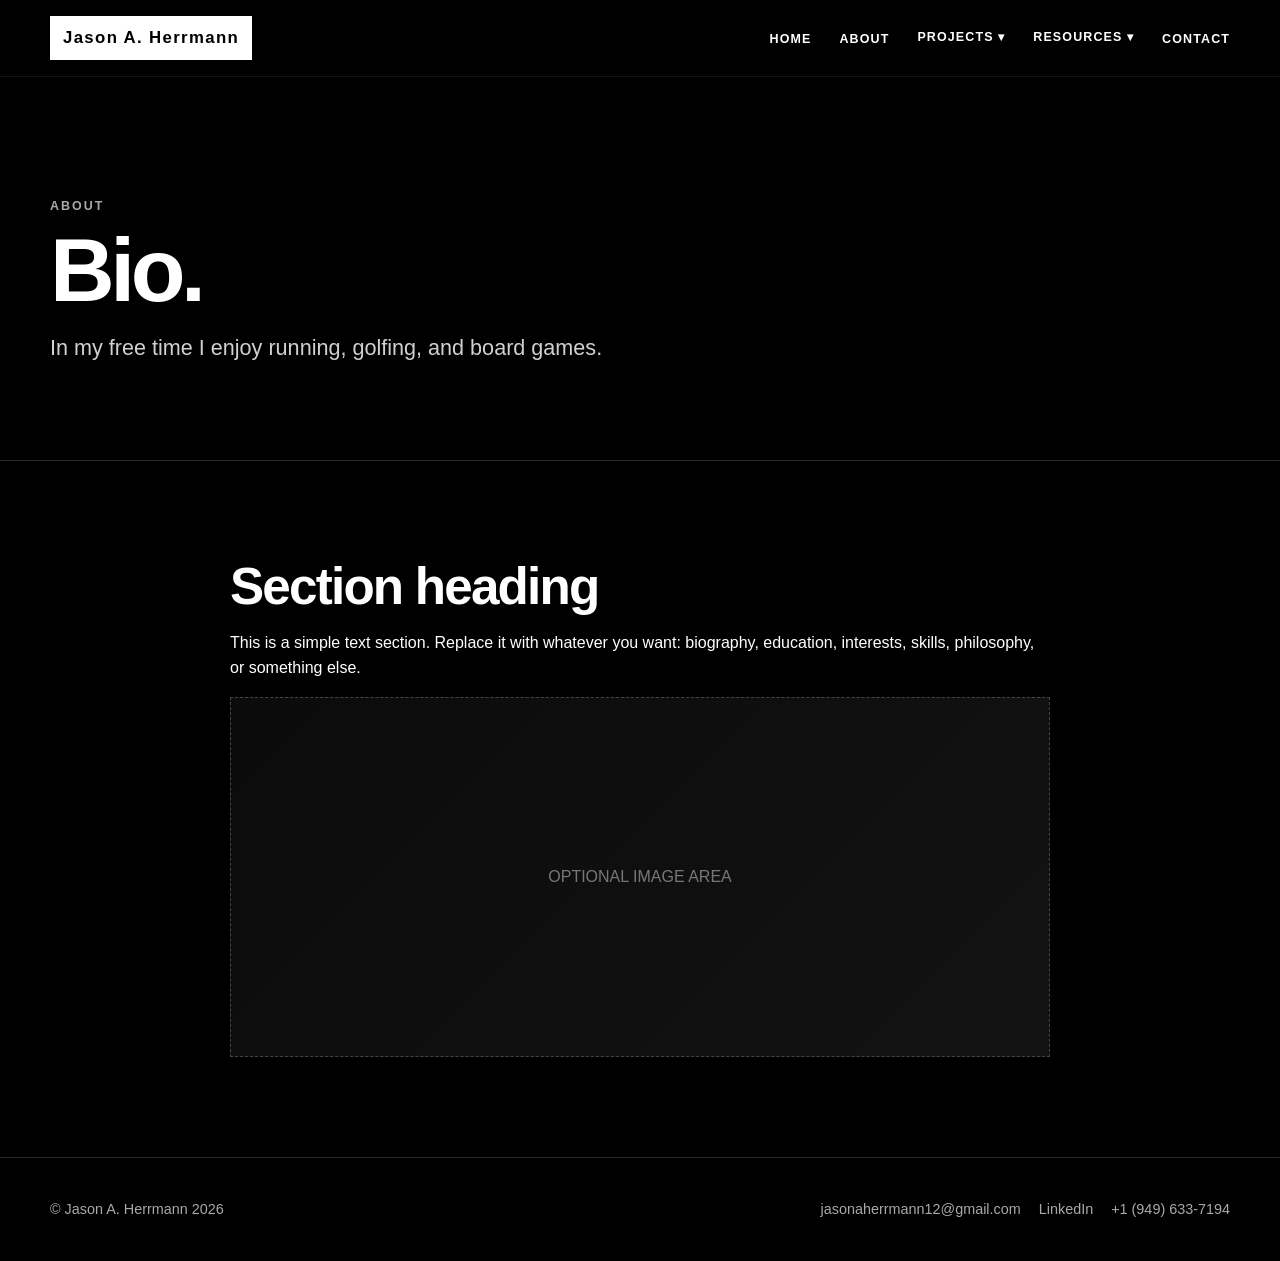
==== about.html @ 0384bff4 "More changes sep 6" ====
<!DOCTYPE html>
<html lang="en">
<head>
  <meta charset="UTF-8">
  <meta name="viewport" content="width=device-width, initial-scale=1.0">
  <meta name="description" content="Personal portfolio website template.">
  <title>About | Jason A. Herrmann</title>
  <link rel="stylesheet" href="assets/css/style.css">
</head>
<body>
<header class="site-header">
  <div class="container navbar">
    <a class="brand" href="index.html">Jason A. Herrmann</a>

    <button class="nav-toggle" aria-expanded="false" aria-label="Open navigation">
      MENU
    </button>

    <ul class="nav-links">
      <li><a href="index.html">Home</a></li>
      <li><a href="about.html">About</a></li>

      <li class="dropdown">
        <button class="dropdown-button" aria-expanded="false">Projects ▾</button>
        <ul class="dropdown-menu">
          <li><a href="page-one.html">My Senior Project</a></li>
          <li><a href="page-two.html">Noisemaker PCB</a></li>
          <li><a href="page-three.html">Coming Soon...</a></li>
        </ul>
      </li>

      <li class="dropdown">
        <button class="dropdown-button" aria-expanded="false">Resources ▾</button>
        <ul class="dropdown-menu">
          <li><a href="gallery.html">Gallery</a></li>
          <li><a href="downloads.html">Downloads</a></li>
        </ul>
      </li>

      <li><a href="contact.html">Contact</a></li>
    </ul>
  </div>
</header>

<main>
<section class="page-header">
  <div class="container">
    <p class="kicker">ABOUT</p>
    <h1>Bio.</h1>
    <p class="lead">In my free time I enjoy running, golfing, and board games.</p>
  </div>
</section>

<section class="section narrow">
  <div class="container">
    <h2>Section heading</h2>
    <p>
      This is a simple text section. Replace it with whatever you want:
      biography, education, interests, skills, philosophy, or something else.
    </p>

    <div class="media-placeholder">
      OPTIONAL IMAGE AREA
    </div>
  </div>
</section>
</main>

<footer class="site-footer">
  <div class="container footer-inner">
    <span>© Jason A. Herrmann 2026</span>
    <div class="footer-links">
      <a href="mailto:jasonaherrmann12@gmail.com">jasonaherrmann12@gmail.com</a>
      <a href="https://www.linkedin.com/in/jason-a-herrmann/">LinkedIn</a>
      <a> +1 (949) 633-7194 </a>
    </div>
  </div>
</footer>

<script src="assets/js/main.js"></script>
</body>
</html>
---- assets/css/style.css ----
:root {
  --bg: #000000;
  --panel: #0b0b0b;
  --text: #ffffff;
  --muted: #a8a8a8;
  --line: #2a2a2a;
  --max-width: 1180px;
  --nav-height: 76px;
}

* {
  box-sizing: border-box;
}

html {
  scroll-behavior: smooth;
}

body {
  margin: 0;
  background: var(--bg);
  color: var(--text);
  font-family: Arial, Helvetica, sans-serif;
  line-height: 1.6;
}

img {
  display: block;
  max-width: 100%;
}

a {
  color: inherit;
}

.container {
  width: min(calc(100% - 40px), var(--max-width));
  margin-inline: auto;
}

/* ---------- NAVIGATION ---------- */

.site-header {
  position: sticky;
  top: 0;
  z-index: 1000;
  border-bottom: 1px solid rgba(255,255,255,0.08);
  background: rgba(0,0,0,0.92);
  backdrop-filter: blur(12px);
}

.navbar {
  min-height: var(--nav-height);
  display: flex;
  align-items: center;
  justify-content: space-between;
  gap: 28px;
}

.brand {
  display: inline-block;

  color: black;
  background: white;

  text-decoration: none;

  font-size: 1.05rem;
  font-weight: 700;
  letter-spacing: 0.08em;

  padding: 8px 12px;

  border: 1px solid white;
}

.nav-toggle {
  display: none;
  border: 1px solid var(--line);
  background: transparent;
  color: white;
  padding: 9px 12px;
  cursor: pointer;
}

.nav-links {
  list-style: none;
  display: flex;
  align-items: center;
  gap: 28px;
  margin: 0;
  padding: 0;
}

.nav-links > li {
  position: relative;
}

.nav-links a,
.dropdown-button {
  text-decoration: none;
  color: var(--text);
  background: transparent;
  border: 0;
  padding: 8px 0;
  font: inherit;
  font-size: 0.78rem;
  font-weight: 700;
  letter-spacing: 0.09em;
  text-transform: uppercase;
  cursor: pointer;
}

.nav-links a:hover,
.nav-links a:focus-visible,
.dropdown-button:hover,
.dropdown-button:focus-visible {
  color: var(--muted);
}

.dropdown-menu {
  position: absolute;
  top: calc(100% + 10px);
  left: -18px;
  min-width: 190px;
  margin: 0;
  padding: 8px;
  list-style: none;
  border: 1px solid var(--line);
  background: #070707;
  opacity: 0;
  visibility: hidden;
  transform: translateY(-6px);
  transition: 0.18s ease;
}

.dropdown:hover .dropdown-menu,
.dropdown:focus-within .dropdown-menu,
.dropdown.open .dropdown-menu {
  opacity: 1;
  visibility: visible;
  transform: translateY(0);
}

.dropdown-menu a {
  display: block;
  padding: 10px 12px;
  white-space: nowrap;
}

.dropdown-menu a:hover {
  background: #111;
  color: white;
}

/* ---------- GENERIC PAGE ELEMENTS ---------- */

.hero {
  min-height: calc(100vh - var(--nav-height));
  display: grid;
  align-items: end;
  padding: 8vh 0 10vh;
}

.hero-grid {
  display: grid;
  grid-template-columns: 1.2fr 0.8fr;
  gap: 56px;
  align-items: end;
}

.kicker {
  margin: 0 0 12px;
  color: var(--muted);
  font-size: 0.78rem;
  font-weight: 700;
  letter-spacing: 0.16em;
  text-transform: uppercase;
}

h1,
h2,
h3,
p {
  margin-top: 0;
}

h1 {
  margin-bottom: 20px;
  font-size: clamp(3rem, 8vw, 7rem);
  line-height: 0.92;
  letter-spacing: -0.05em;
}

h2 {
  margin-bottom: 18px;
  font-size: clamp(2rem, 4vw, 4rem);
  line-height: 1;
  letter-spacing: -0.035em;
}

h3 {
  margin-bottom: 10px;
}

.lead {
  max-width: 700px;
  color: #d0d0d0;
  font-size: clamp(1.05rem, 1.8vw, 1.35rem);
}

.button-row {
  display: flex;
  flex-wrap: wrap;
  gap: 12px;
  margin-top: 30px;
}

.button {
  display: inline-block;
  min-width: 150px;
  padding: 13px 18px;
  border: 1px solid white;
  text-align: center;
  text-decoration: none;
  font-size: 0.75rem;
  font-weight: 700;
  letter-spacing: 0.1em;
  text-transform: uppercase;
  transition: 0.18s ease;
}

.button:hover {
  background: white;
  color: black;
}

.button.secondary {
  border-color: var(--line);
}

.section {
  padding: 100px 0;
  border-top: 1px solid var(--line);
}

.section.narrow .container {
  max-width: 820px;
}

.section-header {
  margin-bottom: 42px;
}

.grid {
  display: grid;
  grid-template-columns: repeat(3, 1fr);
  gap: 22px;
}

.card {
  padding: 24px;
  border: 1px solid var(--line);
  background: var(--panel);
}

.card p {
  color: var(--muted);
}

.card a {
  text-decoration: none;
}

.text-link {
  display: inline-block;
  margin-top: 12px;
  font-size: 0.78rem;
  font-weight: 700;
  letter-spacing: 0.08em;
  text-transform: uppercase;
  text-decoration: none;
}

.text-link:hover {
  text-decoration: underline;
}

/* ---------- IMAGE / MEDIA AREAS ---------- */

.media-frame {
  overflow: hidden;
  border: 1px solid var(--line);
  background: #090909;
}

.media-frame img {
  width: 100%;
  height: auto;
}

.media-placeholder {
  min-height: 360px;
  display: grid;
  place-items: center;
  padding: 30px;
  border: 1px dashed #444;
  background:
    linear-gradient(135deg, #0b0b0b 0%, #131313 100%);
  color: #777;
  text-align: center;
}

.media-placeholder.small {
  min-height: 220px;
}

.caption {
  margin-top: 10px;
  color: #777;
  font-size: 0.86rem;
}

/* ---------- DOWNLOADS ---------- */

.download-list {
  display: grid;
  gap: 14px;
}

.download-item {
  display: flex;
  align-items: center;
  justify-content: space-between;
  gap: 24px;
  padding: 18px 0;
  border-bottom: 1px solid var(--line);
}

.download-item p {
  margin: 0;
  color: var(--muted);
}

.download-item a {
  white-space: nowrap;
}

/* ---------- SIMPLE PAGE HEADER ---------- */

.page-header {
  padding: 120px 0 72px;
}

.page-header h1 {
  font-size: clamp(3rem, 7vw, 6rem);
}

/* ---------- FOOTER ---------- */

.site-footer {
  padding: 40px 0;
  border-top: 1px solid var(--line);
  color: var(--muted);
  font-size: 0.9rem;
}

.footer-inner {
  display: flex;
  justify-content: space-between;
  gap: 24px;
  flex-wrap: wrap;
}

.footer-links {
  display: flex;
  gap: 18px;
  flex-wrap: wrap;
}

.footer-links a {
  text-decoration: none;
}

/* ---------- MOBILE ---------- */

@media (max-width: 820px) {
  .nav-toggle {
    display: block;
  }

  .nav-links {
    position: absolute;
    top: var(--nav-height);
    left: 0;
    right: 0;
    display: none;
    flex-direction: column;
    align-items: stretch;
    gap: 0;
    padding: 12px 20px 20px;
    border-bottom: 1px solid var(--line);
    background: #050505;
  }

  .nav-links.active {
    display: flex;
  }

  .nav-links > li {
    border-bottom: 1px solid #181818;
  }

  .nav-links a,
  .dropdown-button {
    display: block;
    width: 100%;
    padding: 14px 0;
    text-align: left;
  }

  .dropdown-menu {
    position: static;
    display: none;
    min-width: 0;
    padding: 0 0 10px 14px;
    border: 0;
    background: transparent;
    opacity: 1;
    visibility: visible;
    transform: none;
  }

  .dropdown:hover .dropdown-menu,
  .dropdown:focus-within .dropdown-menu {
    display: none;
  }

  .dropdown.open .dropdown-menu {
    display: block;
  }

  .hero-grid,
  .grid {
    grid-template-columns: 1fr;
  }

  .hero {
    min-height: auto;
    padding: 90px 0;
  }

  .section {
    padding: 72px 0;
  }

  .download-item {
    align-items: flex-start;
    flex-direction: column;
  }
}
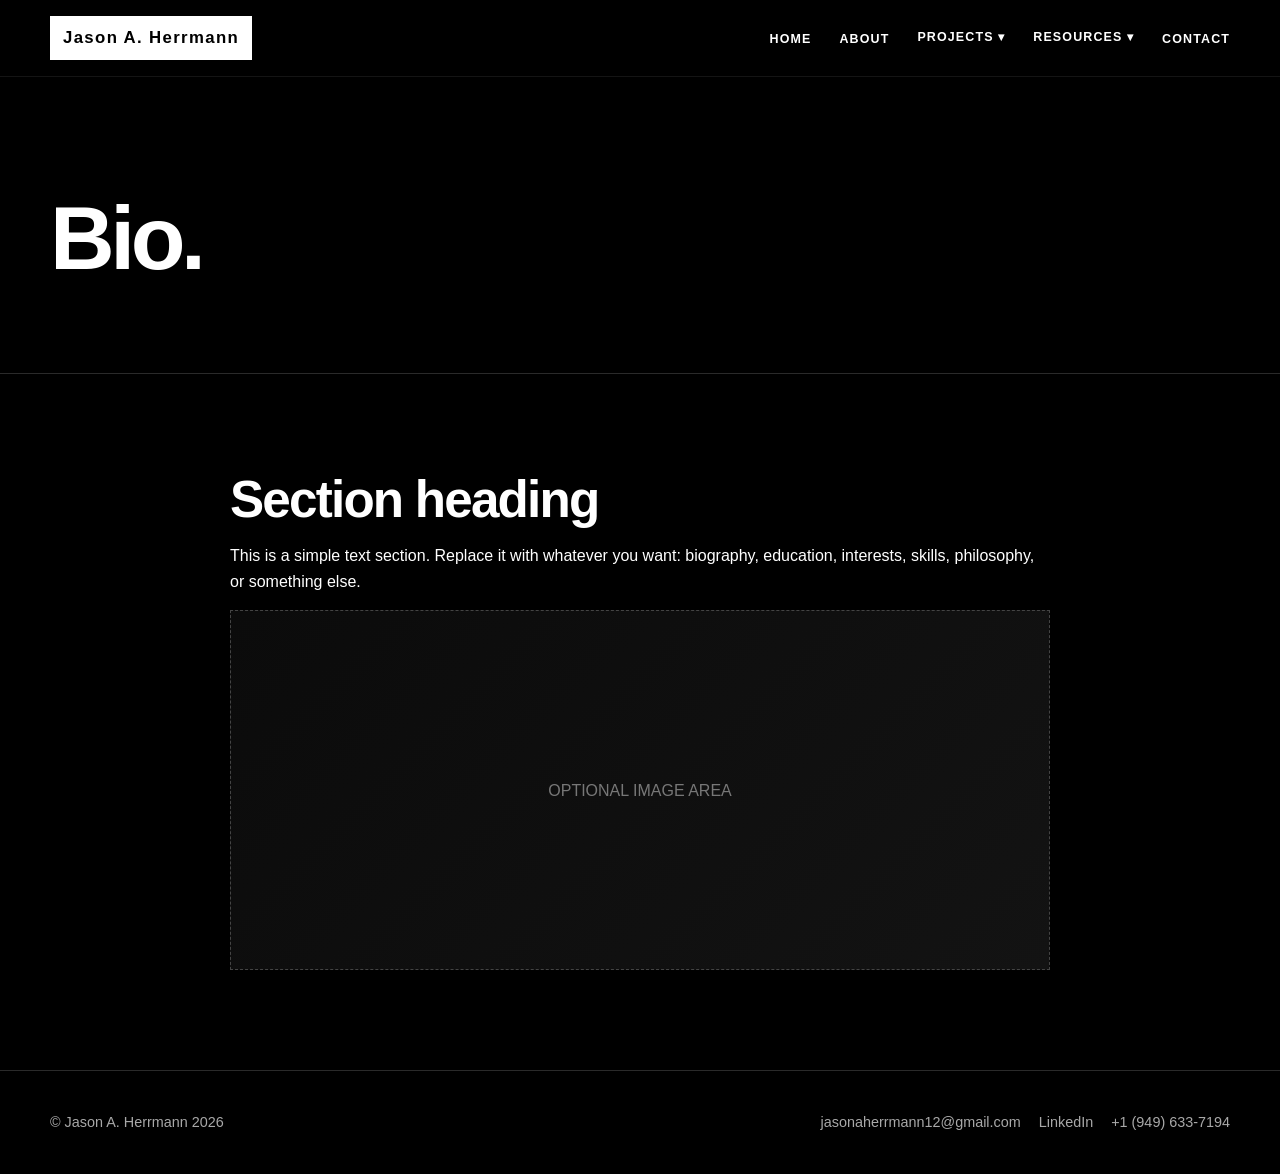
==== commit 50332f0f: "More changes sept 2026 2" ====
--- a/about.html
+++ b/about.html
@@ -45,9 +45,8 @@
 <main>
 <section class="page-header">
   <div class="container">
-    <p class="kicker">ABOUT</p>
     <h1>Bio.</h1>
-    <p class="lead">In my free time I enjoy running, golfing, and board games.</p>
+    <p class="lead"></p>
   </div>
 </section>
 
--- a/assets/css/style.css
+++ b/assets/css/style.css
@@ -458,4 +458,56 @@
     align-items: flex-start;
     flex-direction: column;
   }
+}
+
+.download-with-preview {
+  display: grid;
+  grid-template-columns: 220px 1fr;
+  gap: 32px;
+  align-items: center;
+
+  padding: 32px 0;
+}
+
+.download-preview {
+  overflow: hidden;
+
+  border: 1px solid var(--line);
+
+  background: #0a0a0a;
+}
+
+.download-preview img {
+  display: block;
+
+  width: 100%;
+  height: auto;
+}
+
+.headshot-preview img {
+  aspect-ratio: 1 / 1;
+  object-fit: cover;
+}
+
+.download-info {
+  display: flex;
+  flex-direction: column;
+  align-items: flex-start;
+}
+
+.download-info p {
+  margin-bottom: 20px;
+  color: var(--muted);
+}
+
+@media (max-width: 700px) {
+
+  .download-with-preview {
+    grid-template-columns: 1fr;
+  }
+
+  .download-preview {
+    max-width: 320px;
+  }
+
 }
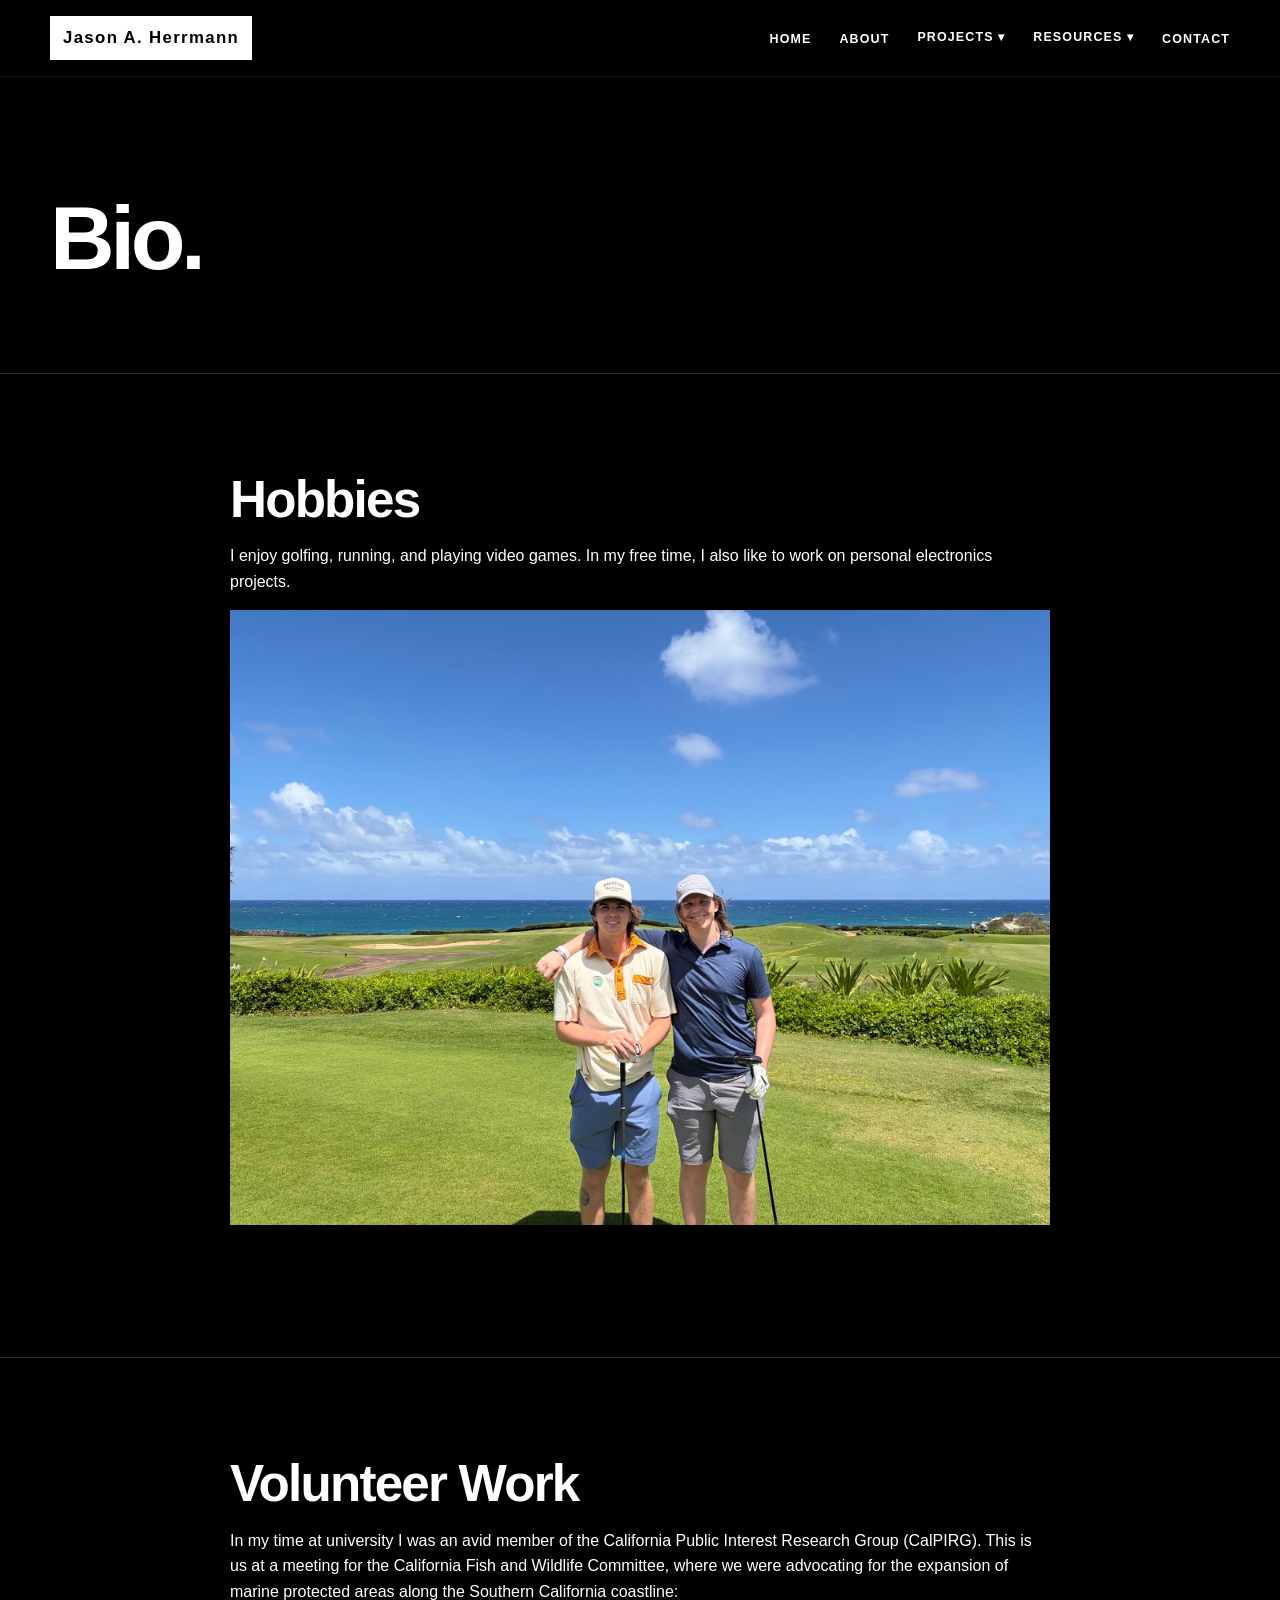
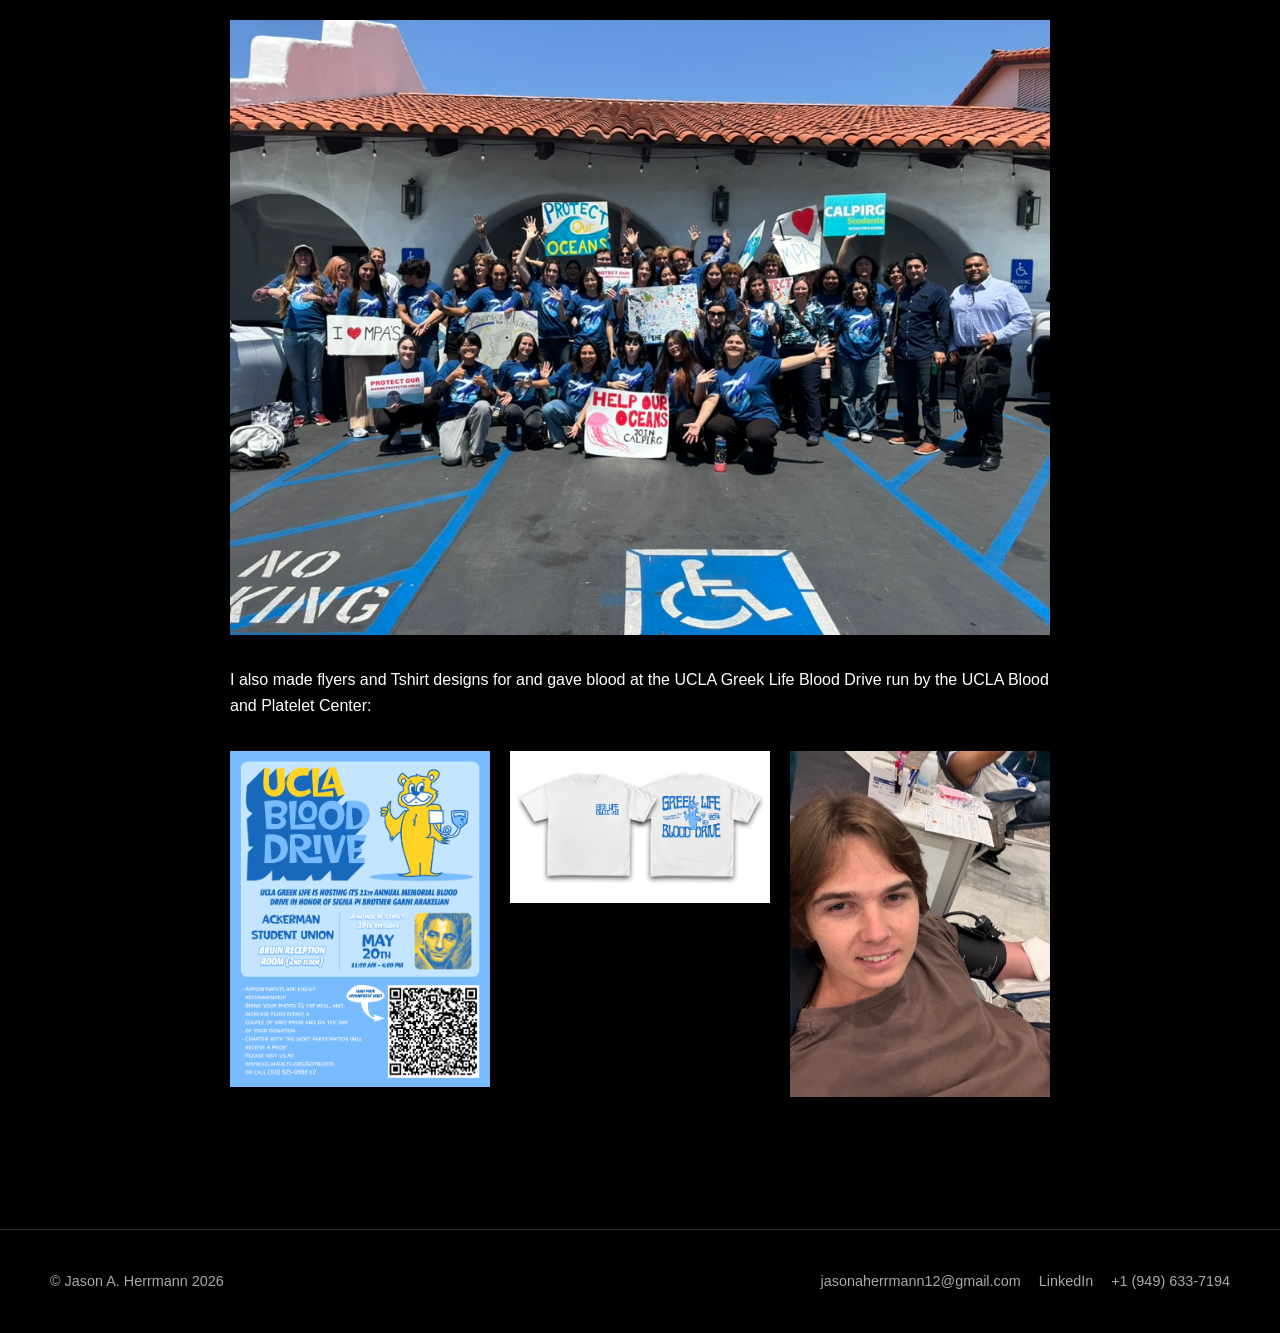
==== commit ec360bef: "Bio Changes" ====
--- a/about.html
+++ b/about.html
@@ -52,15 +52,49 @@
 
 <section class="section narrow">
   <div class="container">
-    <h2>Section heading</h2>
+    <h2>Hobbies</h2>
     <p>
-      This is a simple text section. Replace it with whatever you want:
-      biography, education, interests, skills, philosophy, or something else.
+      I enjoy golfing, running, and playing video games. In my free time, I also like to work on personal electronics projects.
     </p>
 
-    <div class="media-placeholder">
-      OPTIONAL IMAGE AREA
+
+      <img src="assets/images/2EDFD85B-F561-4D32-BCDA-564D6F99ACD9_1_105_c.jpeg" alt="Me and my brother Trent in Hawaii">
+
+  </div>
+</section>
+</main>
+
+<section class="section narrow">
+  <div class="container">
+    <h2>Volunteer Work</h2>
+    <p>
+      In my time at university I was an avid member of the California Public Interest Research Group (CalPIRG). 
+      This is us at a meeting for the California Fish and Wildlife Committee, where we were advocating for the expansion of marine protected areas along the Southern California coastline:
+    </p>
+
+    <img src="assets/images/DCB1811D-4AA2-430B-A064-78D9CB89F414_1_105_c.jpeg" alt="CalPIRG">
+
+    <p>
+      I also made flyers and Tshirt designs for and gave blood at the UCLA Greek Life Blood Drive run by the UCLA Blood and Platelet Center:
+    </p>
+
+    <div class="image-grid three">
+
+      <div class="image-grid-item">
+        <img src="assets/images/blooddriveflyerealfinal.png" alt="GLBD Flyer">
+      </div>
+
+      <div class="image-grid-item">
+        <img src="assets/images/GLBDSHIRTWINNER.jpg" alt="Description">
+      </div>
+
+      <div class="image-grid-item">
+        <img src="assets/images/604127F8-E9F1-4974-9B8A-3BD536B4B2F2_1_105_c.jpeg" alt="Me giving blood">
+      </div>
+
     </div>
+
+
   </div>
 </section>
 </main>
--- a/assets/css/style.css
+++ b/assets/css/style.css
@@ -248,6 +248,13 @@
   max-width: 820px;
 }
 
+.section.narrow img {
+  display: block;
+  max-width: 100%;
+  height: auto;
+  margin: 16px 0 32px;
+}
+
 .section-header {
   margin-bottom: 42px;
 }
@@ -320,6 +327,30 @@
   color: #777;
   font-size: 0.86rem;
 }
+
+.image-grid {
+  display: grid;
+  grid-template-columns: repeat(2, 1fr);
+  gap: 20px;
+
+  margin: 0px 0;
+}
+
+.image-grid-item {
+  overflow: hidden;
+}
+
+.image-grid-item img {
+  display: block;
+  width: 100%;
+  height: 350px;
+
+  object-fit: cover;
+}
+.image-grid.three {
+  grid-template-columns: repeat(3, 1fr);
+}
+
 
 /* ---------- DOWNLOADS ---------- */
 
@@ -472,8 +503,6 @@
 .download-preview {
   overflow: hidden;
 
-  border: 1px solid var(--line);
-
   background: #0a0a0a;
 }
 
@@ -510,4 +539,21 @@
     max-width: 320px;
   }
 
+}
+
+.centered-container {
+  width: min(calc(100% - 40px), 900px);
+  margin: 0 auto;
+
+  text-align: center;
+}
+
+.centered-container p {
+  max-width: 700px;
+  margin-left: auto;
+  margin-right: auto;
+}
+
+.centered-buttons {
+  justify-content: center;
 }
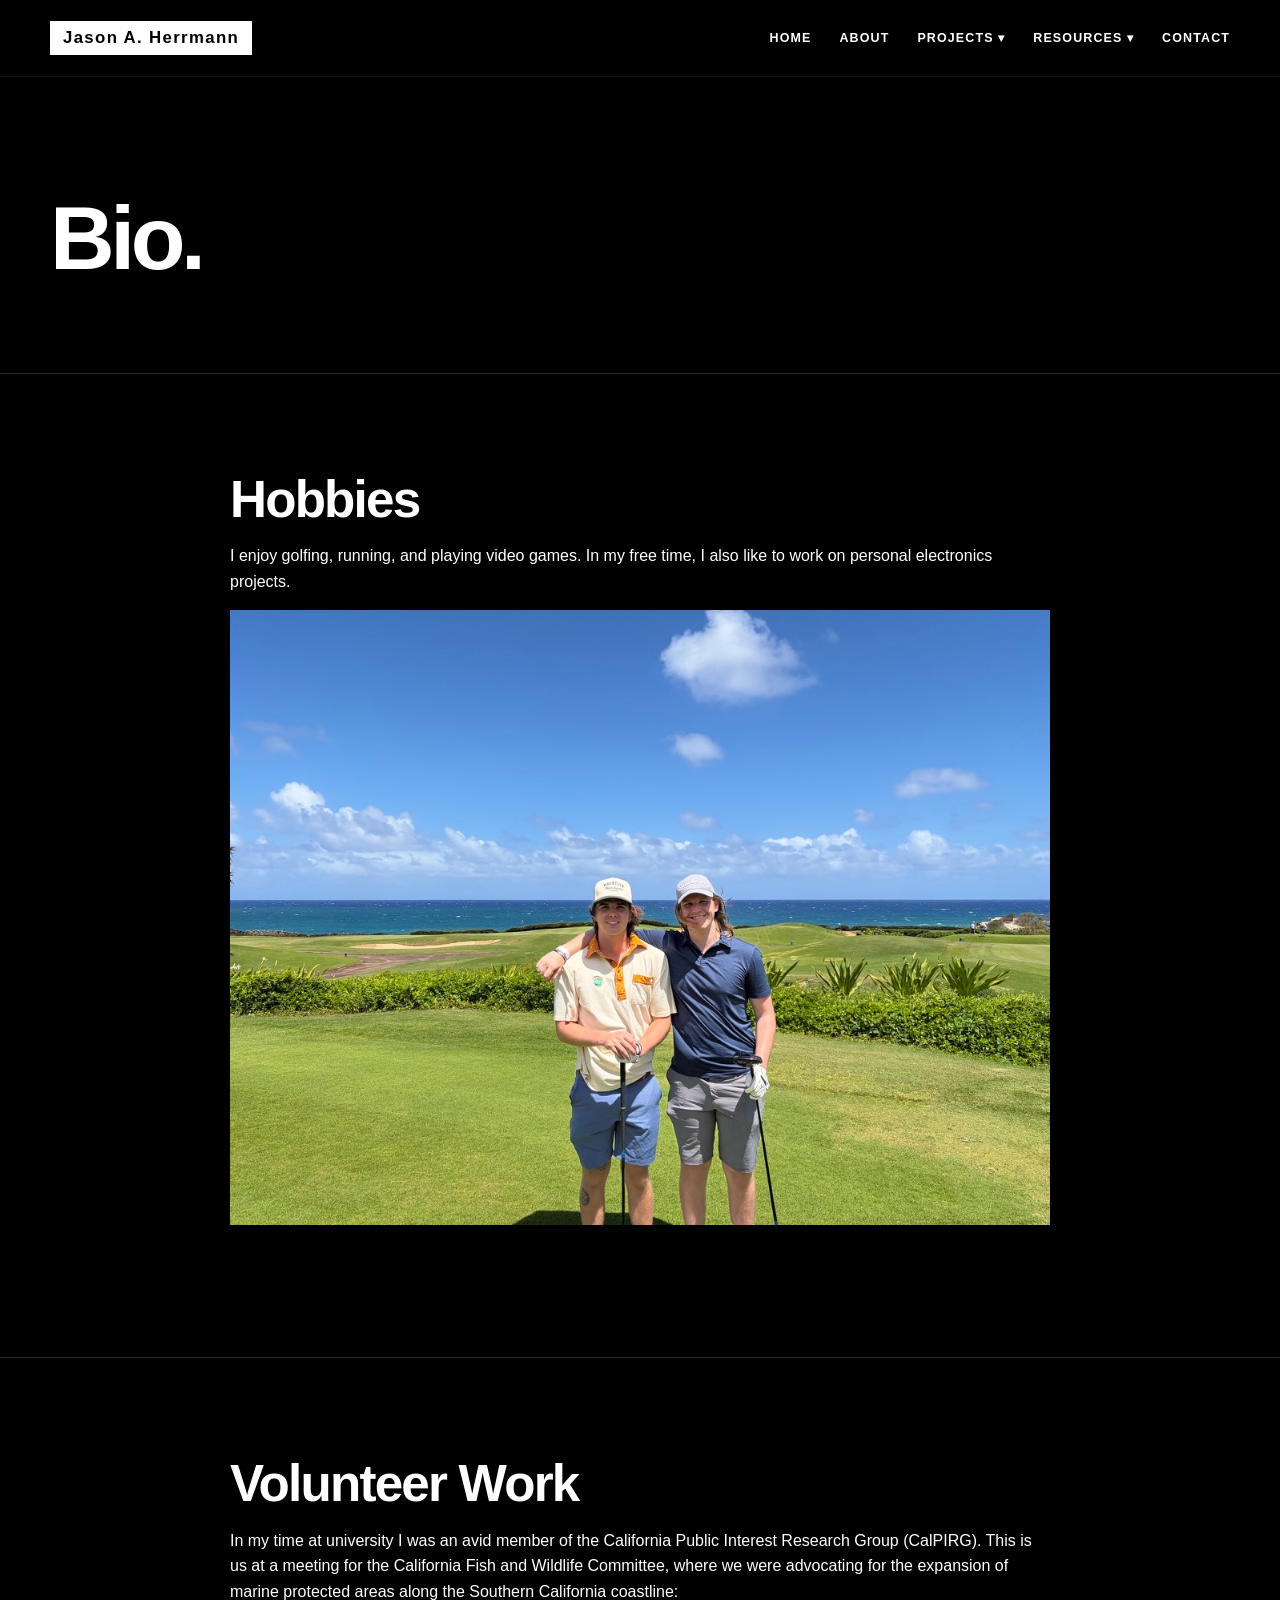
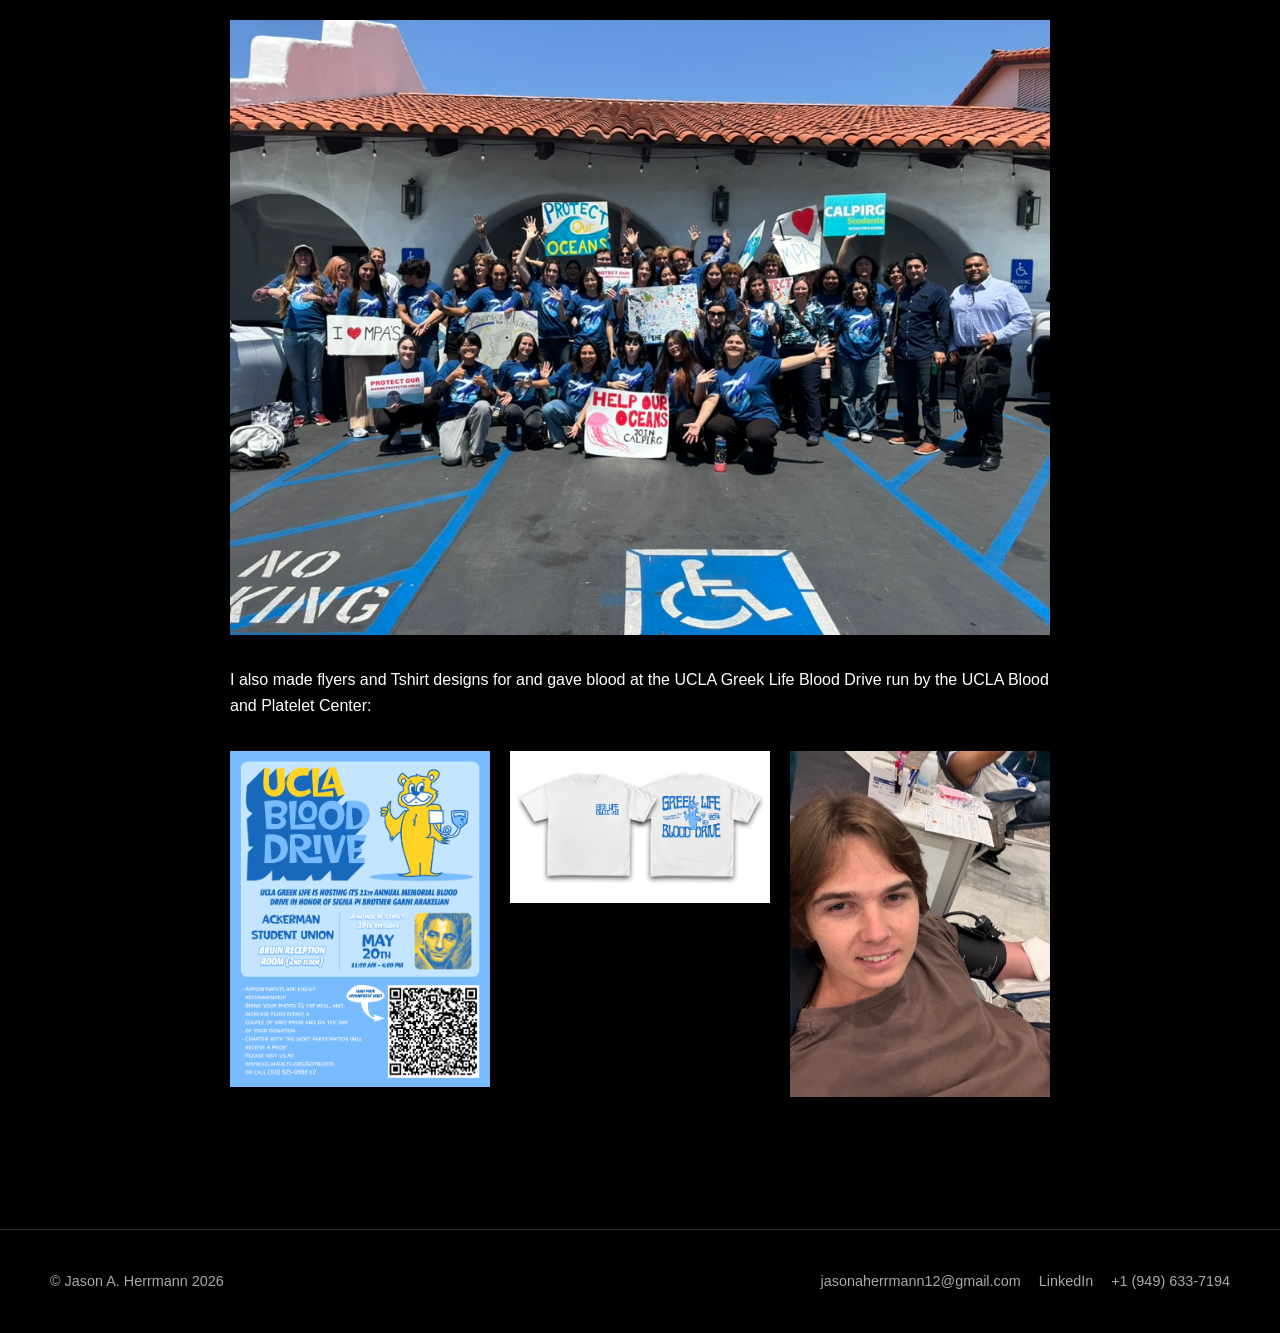
==== commit a2184609: "Senior proj page" ====
--- a/about.html
+++ b/about.html
@@ -3,7 +3,7 @@
 <head>
   <meta charset="UTF-8">
   <meta name="viewport" content="width=device-width, initial-scale=1.0">
-  <meta name="description" content="Personal portfolio website template.">
+  <meta name="description" content="Personal portfolio website about page">
   <title>About | Jason A. Herrmann</title>
   <link rel="stylesheet" href="assets/css/style.css">
 </head>
--- a/assets/css/style.css
+++ b/assets/css/style.css
@@ -44,6 +44,7 @@
   position: sticky;
   top: 0;
   z-index: 1000;
+
   border-bottom: 1px solid rgba(255,255,255,0.08);
   background: rgba(0,0,0,0.92);
   backdrop-filter: blur(12px);
@@ -51,14 +52,17 @@
 
 .navbar {
   min-height: var(--nav-height);
+
   display: flex;
   align-items: center;
   justify-content: space-between;
+
   gap: 28px;
 }
 
 .brand {
-  display: inline-block;
+  display: inline-flex;
+  align-items: center;
 
   color: black;
   background: white;
@@ -72,65 +76,101 @@
   padding: 8px 12px;
 
   border: 1px solid white;
+
+  line-height: 1;
 }
 
 .nav-toggle {
   display: none;
+
   border: 1px solid var(--line);
   background: transparent;
   color: white;
+
   padding: 9px 12px;
+
   cursor: pointer;
 }
 
 .nav-links {
   list-style: none;
+
   display: flex;
   align-items: center;
+
   gap: 28px;
+
   margin: 0;
   padding: 0;
 }
 
 .nav-links > li {
   position: relative;
-}
-
-.nav-links a,
+
+  display: flex;
+  align-items: center;
+}
+
+/* Normal links AND dropdown buttons now share
+   exactly the same sizing/alignment */
+.nav-links > li > a,
 .dropdown-button {
+  display: flex;
+  align-items: center;
+  justify-content: center;
+
+  height: 40px;
+  padding: 0;
+
   text-decoration: none;
   color: var(--text);
+
   background: transparent;
   border: 0;
-  padding: 8px 0;
-  font: inherit;
+
+  font-family: inherit;
   font-size: 0.78rem;
   font-weight: 700;
   letter-spacing: 0.09em;
+
+  line-height: 1;
+
   text-transform: uppercase;
+
   cursor: pointer;
 }
 
-.nav-links a:hover,
-.nav-links a:focus-visible,
+.nav-links > li > a:hover,
+.nav-links > li > a:focus-visible,
 .dropdown-button:hover,
 .dropdown-button:focus-visible {
   color: var(--muted);
 }
 
+
+/* ---------- DROPDOWN ---------- */
+
 .dropdown-menu {
   position: absolute;
+
   top: calc(100% + 10px);
   left: -18px;
+
   min-width: 190px;
+
   margin: 0;
   padding: 8px;
+
   list-style: none;
+
   border: 1px solid var(--line);
   background: #070707;
+
   opacity: 0;
   visibility: hidden;
+
   transform: translateY(-6px);
+
   transition: 0.18s ease;
 }
 
@@ -139,13 +179,32 @@
 .dropdown.open .dropdown-menu {
   opacity: 1;
   visibility: visible;
+
   transform: translateY(0);
+}
+
+.dropdown-menu li {
+  display: block;
 }
 
 .dropdown-menu a {
   display: block;
+
+  height: auto;
+
   padding: 10px 12px;
+
   white-space: nowrap;
+
+  text-decoration: none;
+
+  color: var(--text);
+
+  font-size: 0.78rem;
+  font-weight: 700;
+  letter-spacing: 0.09em;
+
+  line-height: 1.4;
 }
 
 .dropdown-menu a:hover {
@@ -416,21 +475,29 @@
 /* ---------- MOBILE ---------- */
 
 @media (max-width: 820px) {
+
   .nav-toggle {
     display: block;
   }
 
   .nav-links {
     position: absolute;
+
     top: var(--nav-height);
     left: 0;
     right: 0;
+
     display: none;
+
     flex-direction: column;
     align-items: stretch;
+
     gap: 0;
+
     padding: 12px 20px 20px;
+
     border-bottom: 1px solid var(--line);
+
     background: #050505;
   }
 
@@ -439,26 +506,42 @@
   }
 
   .nav-links > li {
+    display: flex;
+    flex-direction: column;
+    align-items: stretch;
+
     border-bottom: 1px solid #181818;
   }
 
-  .nav-links a,
+  .nav-links > li > a,
   .dropdown-button {
-    display: block;
     width: 100%;
-    padding: 14px 0;
+    height: 44px;
+
+    justify-content: flex-start;
+
+    padding: 0;
+
     text-align: left;
   }
 
   .dropdown-menu {
     position: static;
+
     display: none;
+
+    width: 100%;
     min-width: 0;
+
     padding: 0 0 10px 14px;
+
     border: 0;
+
     background: transparent;
+
     opacity: 1;
     visibility: visible;
+
     transform: none;
   }
 
@@ -470,75 +553,6 @@
   .dropdown.open .dropdown-menu {
     display: block;
   }
-
-  .hero-grid,
-  .grid {
-    grid-template-columns: 1fr;
-  }
-
-  .hero {
-    min-height: auto;
-    padding: 90px 0;
-  }
-
-  .section {
-    padding: 72px 0;
-  }
-
-  .download-item {
-    align-items: flex-start;
-    flex-direction: column;
-  }
-}
-
-.download-with-preview {
-  display: grid;
-  grid-template-columns: 220px 1fr;
-  gap: 32px;
-  align-items: center;
-
-  padding: 32px 0;
-}
-
-.download-preview {
-  overflow: hidden;
-
-  background: #0a0a0a;
-}
-
-.download-preview img {
-  display: block;
-
-  width: 100%;
-  height: auto;
-}
-
-.headshot-preview img {
-  aspect-ratio: 1 / 1;
-  object-fit: cover;
-}
-
-.download-info {
-  display: flex;
-  flex-direction: column;
-  align-items: flex-start;
-}
-
-.download-info p {
-  margin-bottom: 20px;
-  color: var(--muted);
-}
-
-@media (max-width: 700px) {
-
-  .download-with-preview {
-    grid-template-columns: 1fr;
-  }
-
-  .download-preview {
-    max-width: 320px;
-  }
-
 }
 
 .centered-container {
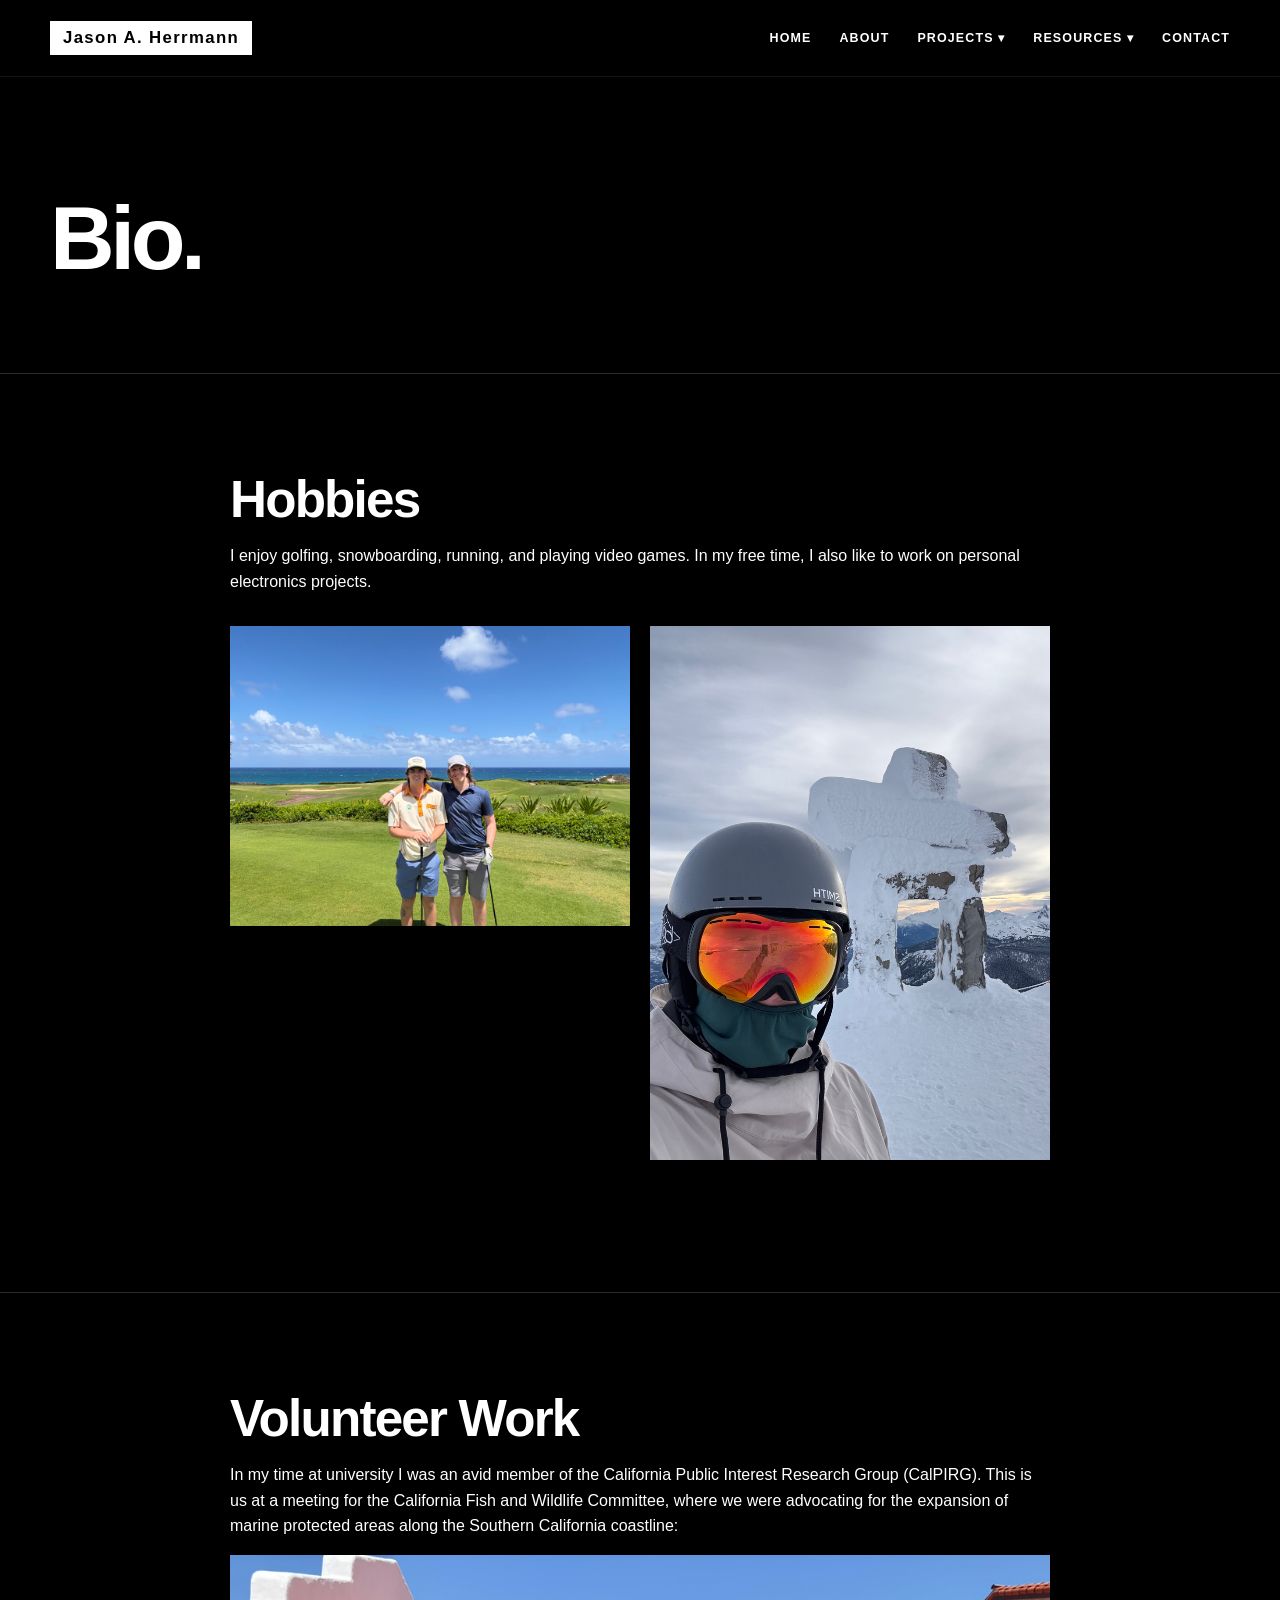
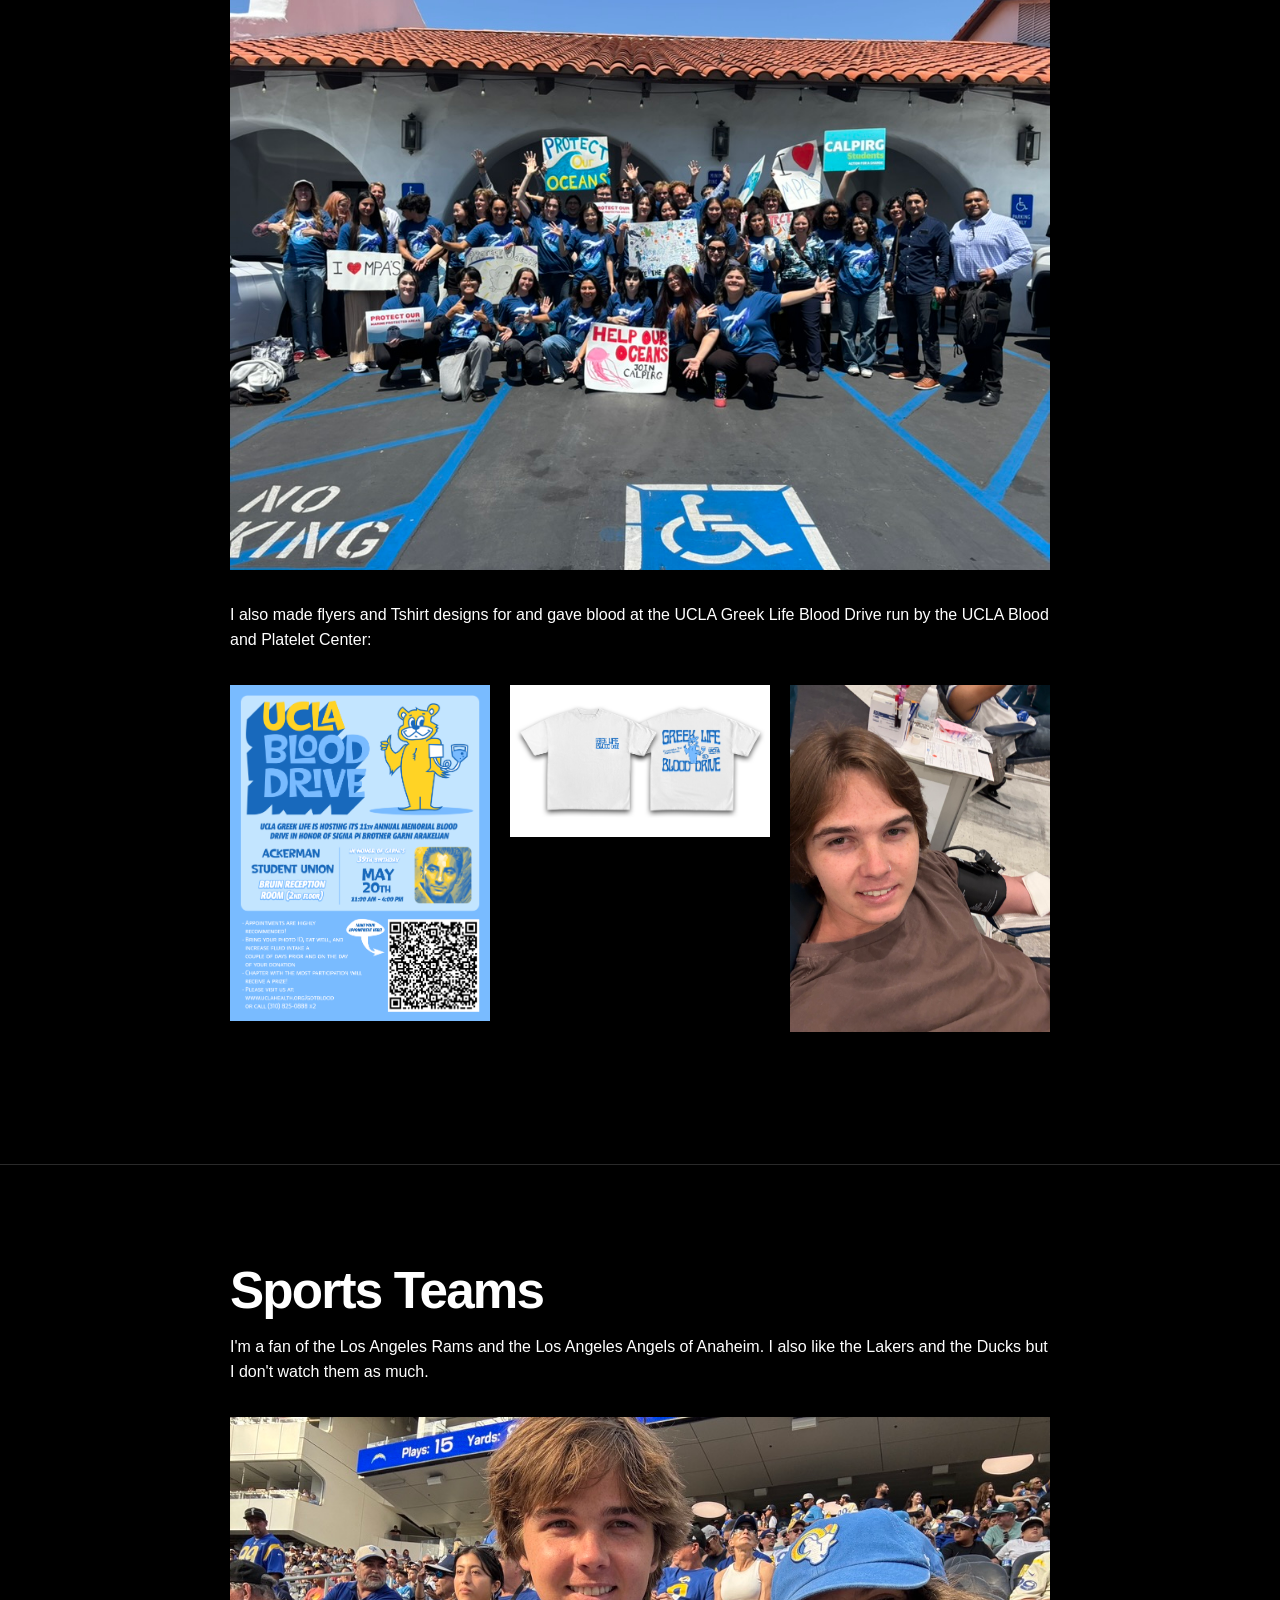
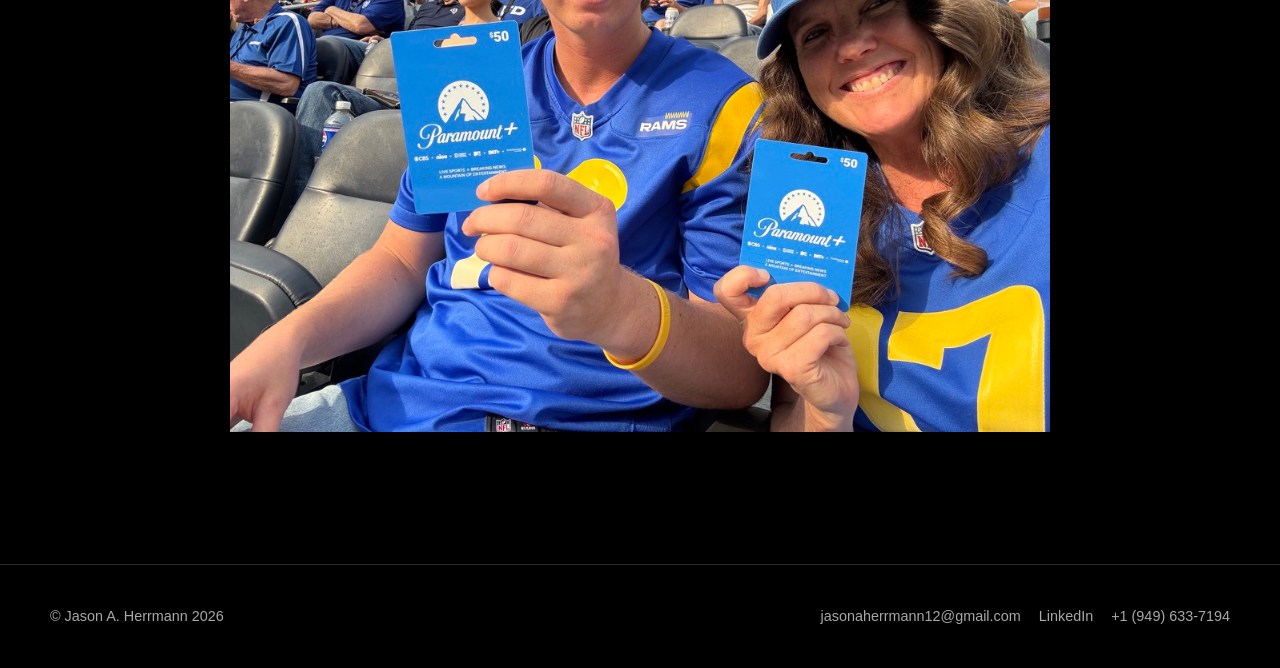
==== commit ffffe9f2: "About changes" ====
--- a/about.html
+++ b/about.html
@@ -54,12 +54,21 @@
   <div class="container">
     <h2>Hobbies</h2>
     <p>
-      I enjoy golfing, running, and playing video games. In my free time, I also like to work on personal electronics projects.
+      I enjoy golfing, snowboarding, running, and playing video games. In my free time, I also like to work on personal electronics projects.
     </p>
 
 
-      <img src="assets/images/2EDFD85B-F561-4D32-BCDA-564D6F99ACD9_1_105_c.jpeg" alt="Me and my brother Trent in Hawaii">
+    <div class="image-grid">
 
+      <div class="image-grid-item">
+        <img src="assets/images/2EDFD85B-F561-4D32-BCDA-564D6F99ACD9_1_105_c.jpeg" alt="GLBD Flyer">
+      </div>
+
+      <div class="image-grid-item">
+        <img src="assets/images/7010D9CD-EB08-46C2-A927-7DC65FD86001_1_105_c.jpeg" alt="Description">
+      </div>
+
+    </div>
   </div>
 </section>
 </main>
@@ -99,6 +108,24 @@
 </section>
 </main>
 
+<section class="section narrow">
+  <div class="container">
+    <h2>Sports Teams</h2>
+
+    <p>
+      I'm a fan of the Los Angeles Rams and the Los Angeles Angels of Anaheim. I also like the Lakers and the Ducks but I don't watch them as much.
+    </p>
+
+
+      <div class="image-grid-item">
+        <img src="assets/images/69D9D34E-7C6F-4BE0-B83B-721D6B4B33D5_1_105_c.jpeg" alt="GLBD Flyer">
+      </div>
+
+
+</div>
+</section>
+</main>
+
 <footer class="site-footer">
   <div class="container footer-inner">
     <span>© Jason A. Herrmann 2026</span>
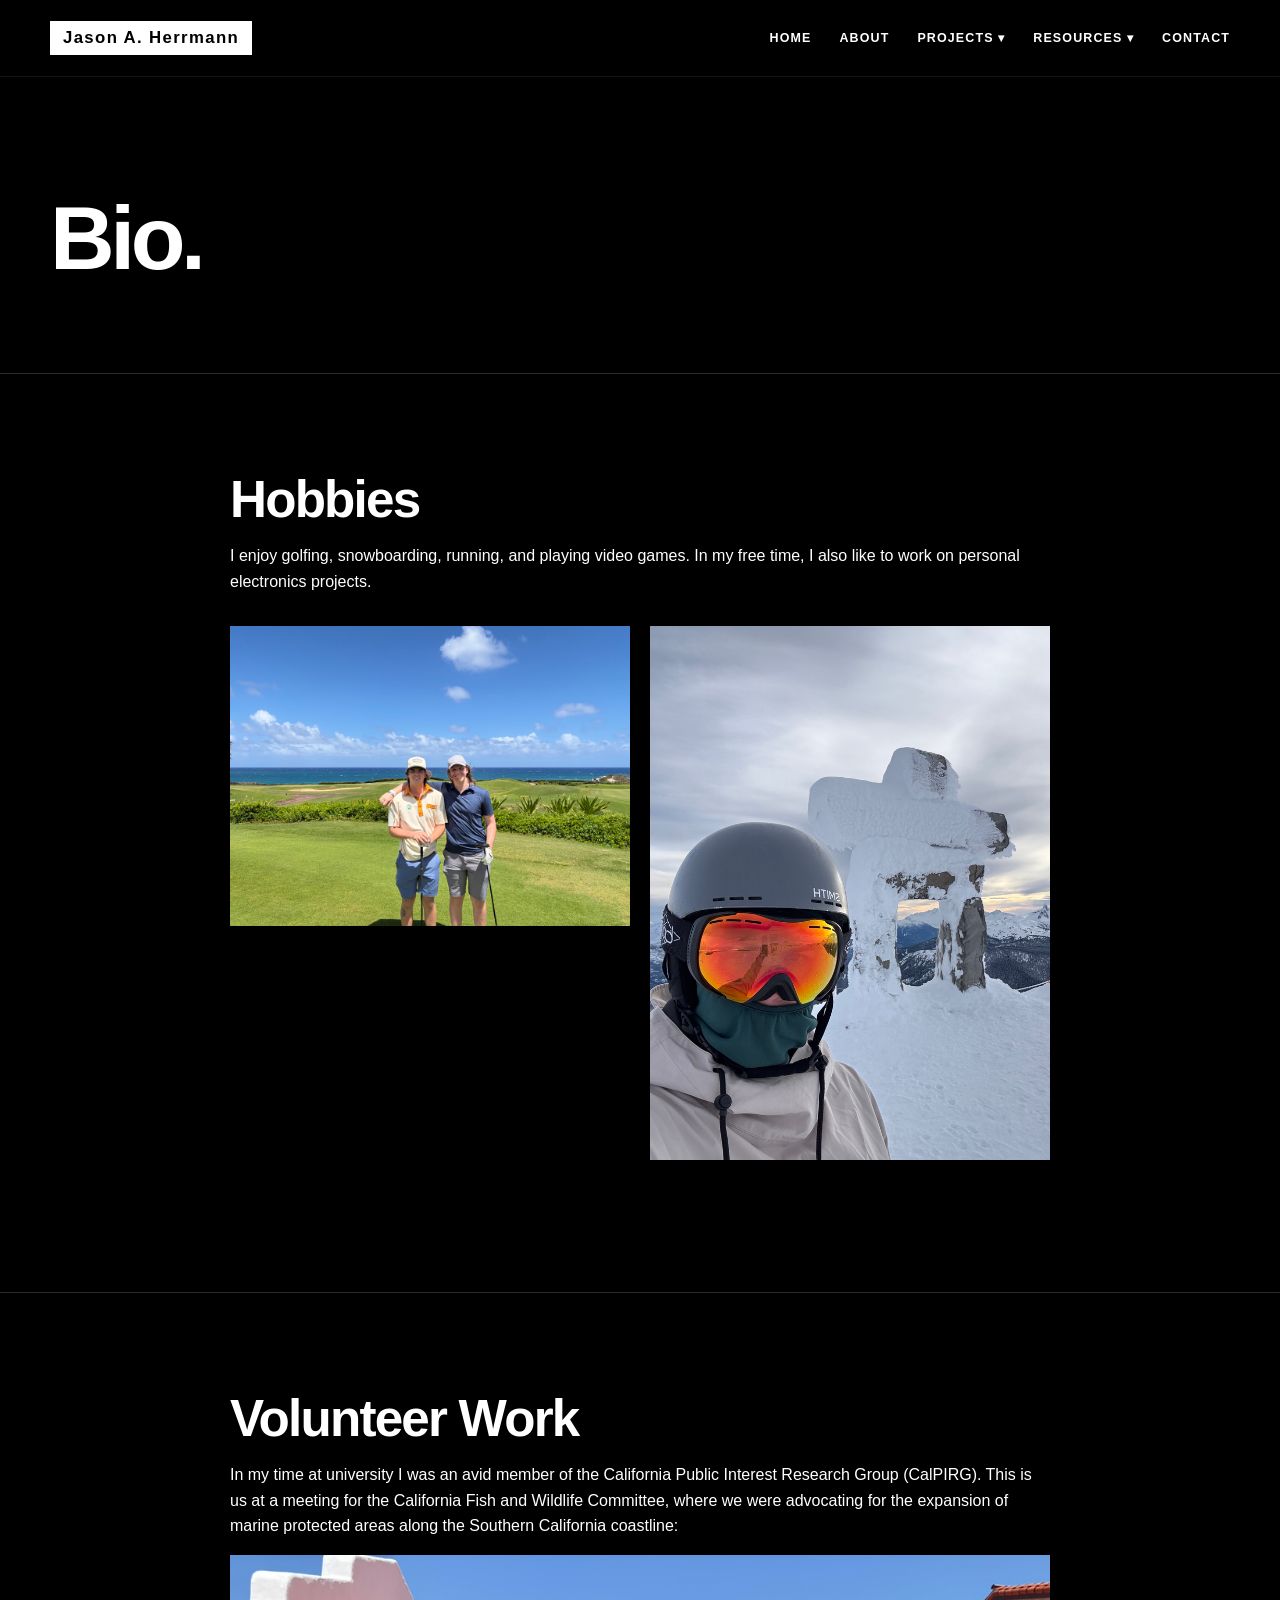
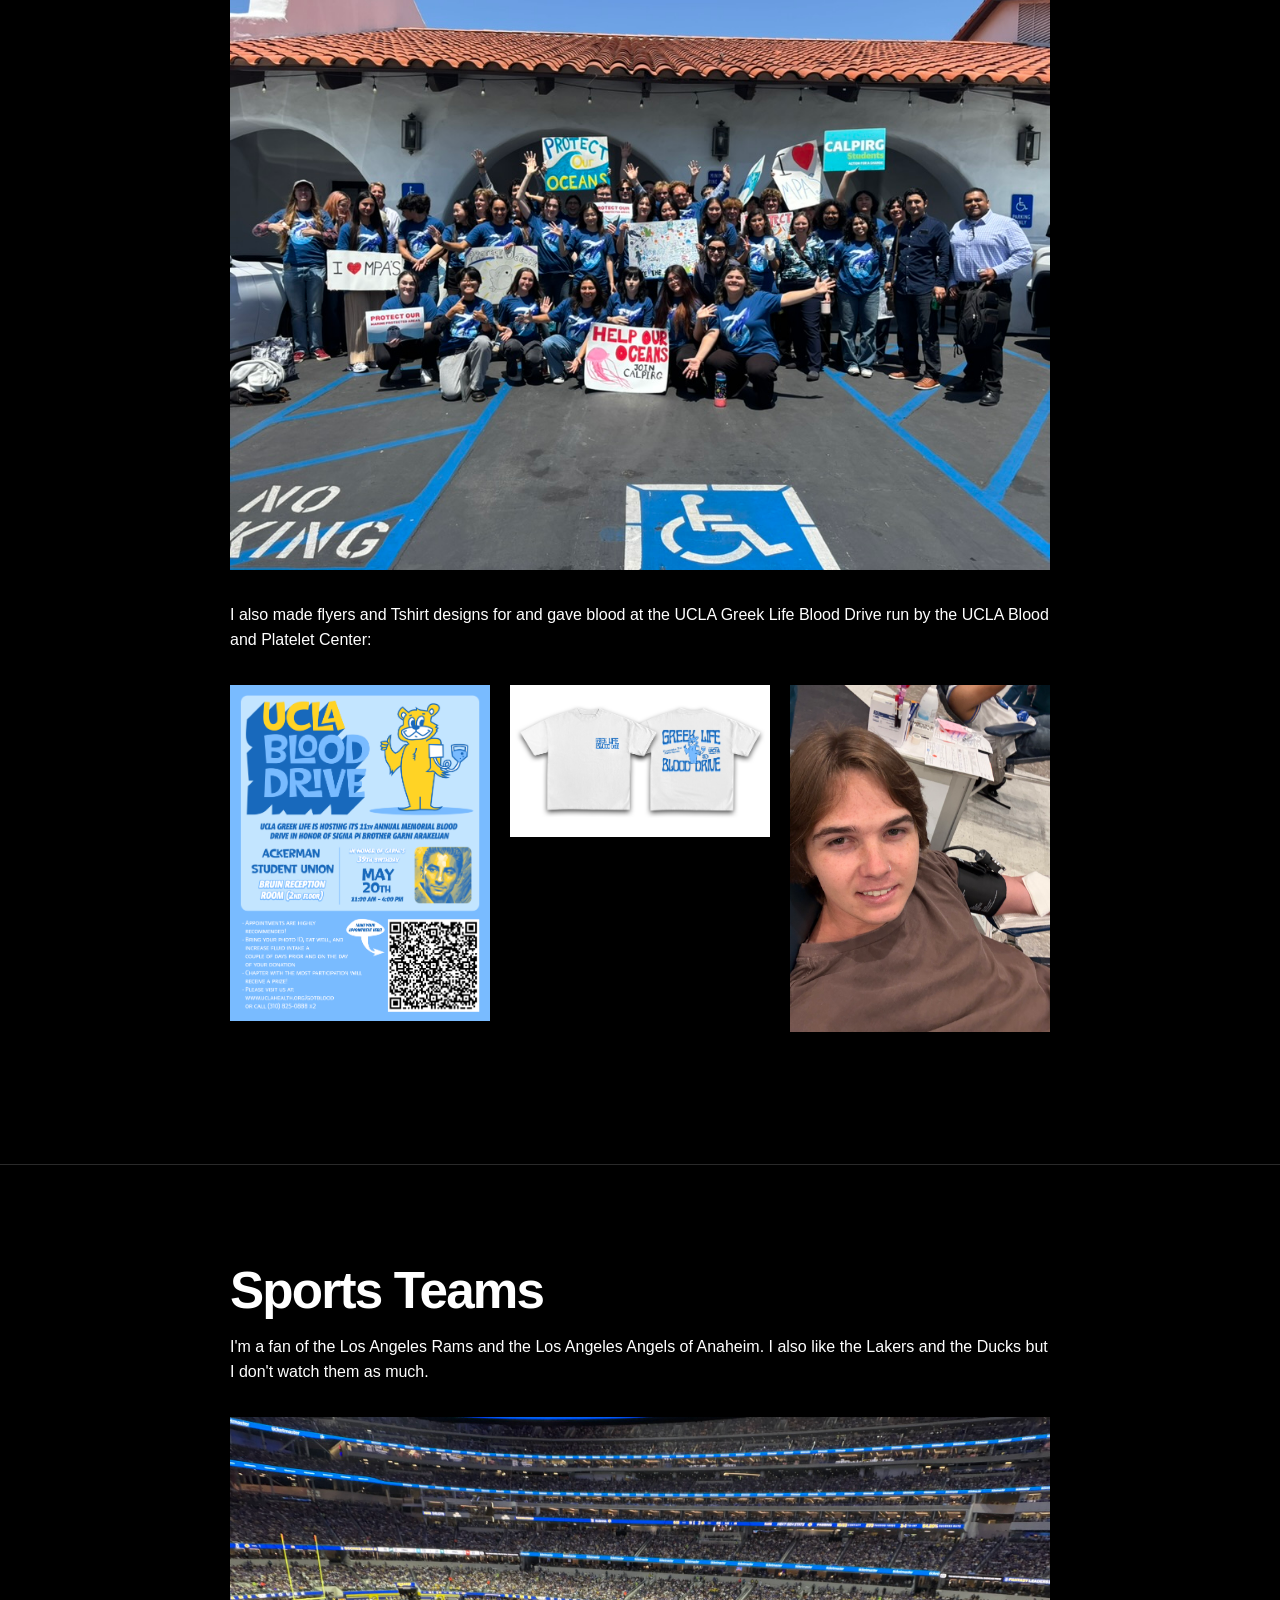
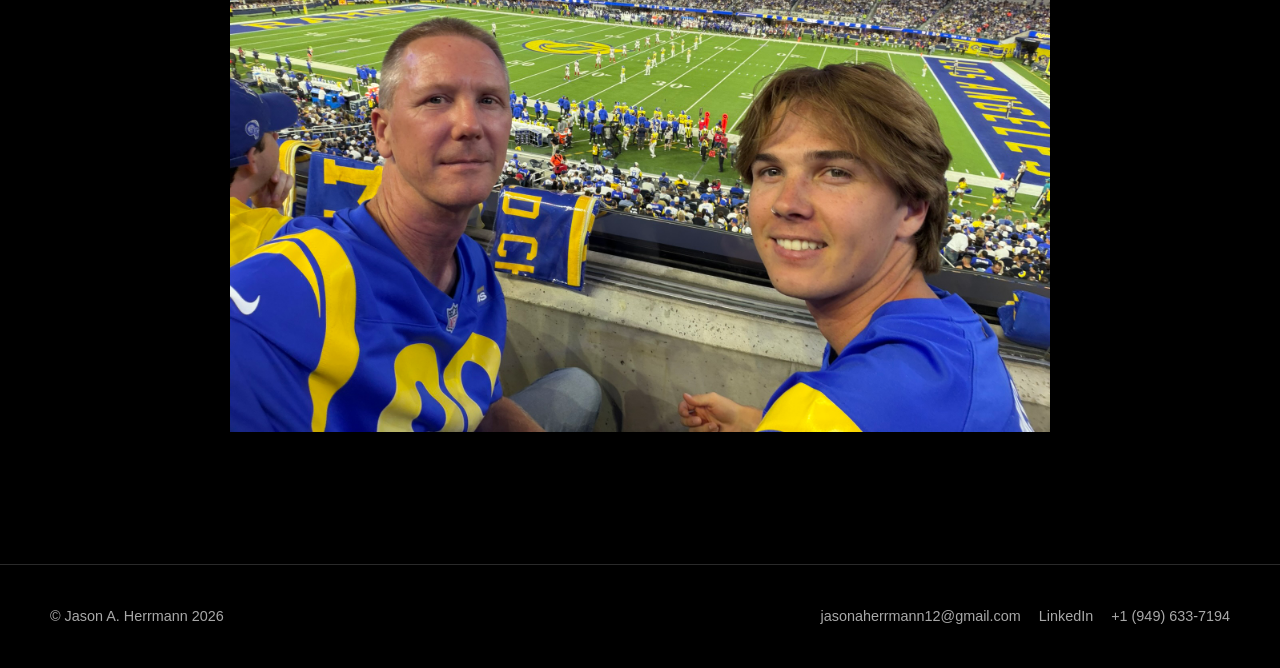
==== commit cd89d51e: "Image update" ====
--- a/about.html
+++ b/about.html
@@ -118,7 +118,7 @@
 
 
       <div class="image-grid-item">
-        <img src="assets/images/69D9D34E-7C6F-4BE0-B83B-721D6B4B33D5_1_105_c.jpeg" alt="GLBD Flyer">
+        <img src="assets/images/1970C40C-029B-4D54-B694-C13305D38E5D_1_102_o.jpeg" alt="Rams Game v Giants">
       </div>
 
 
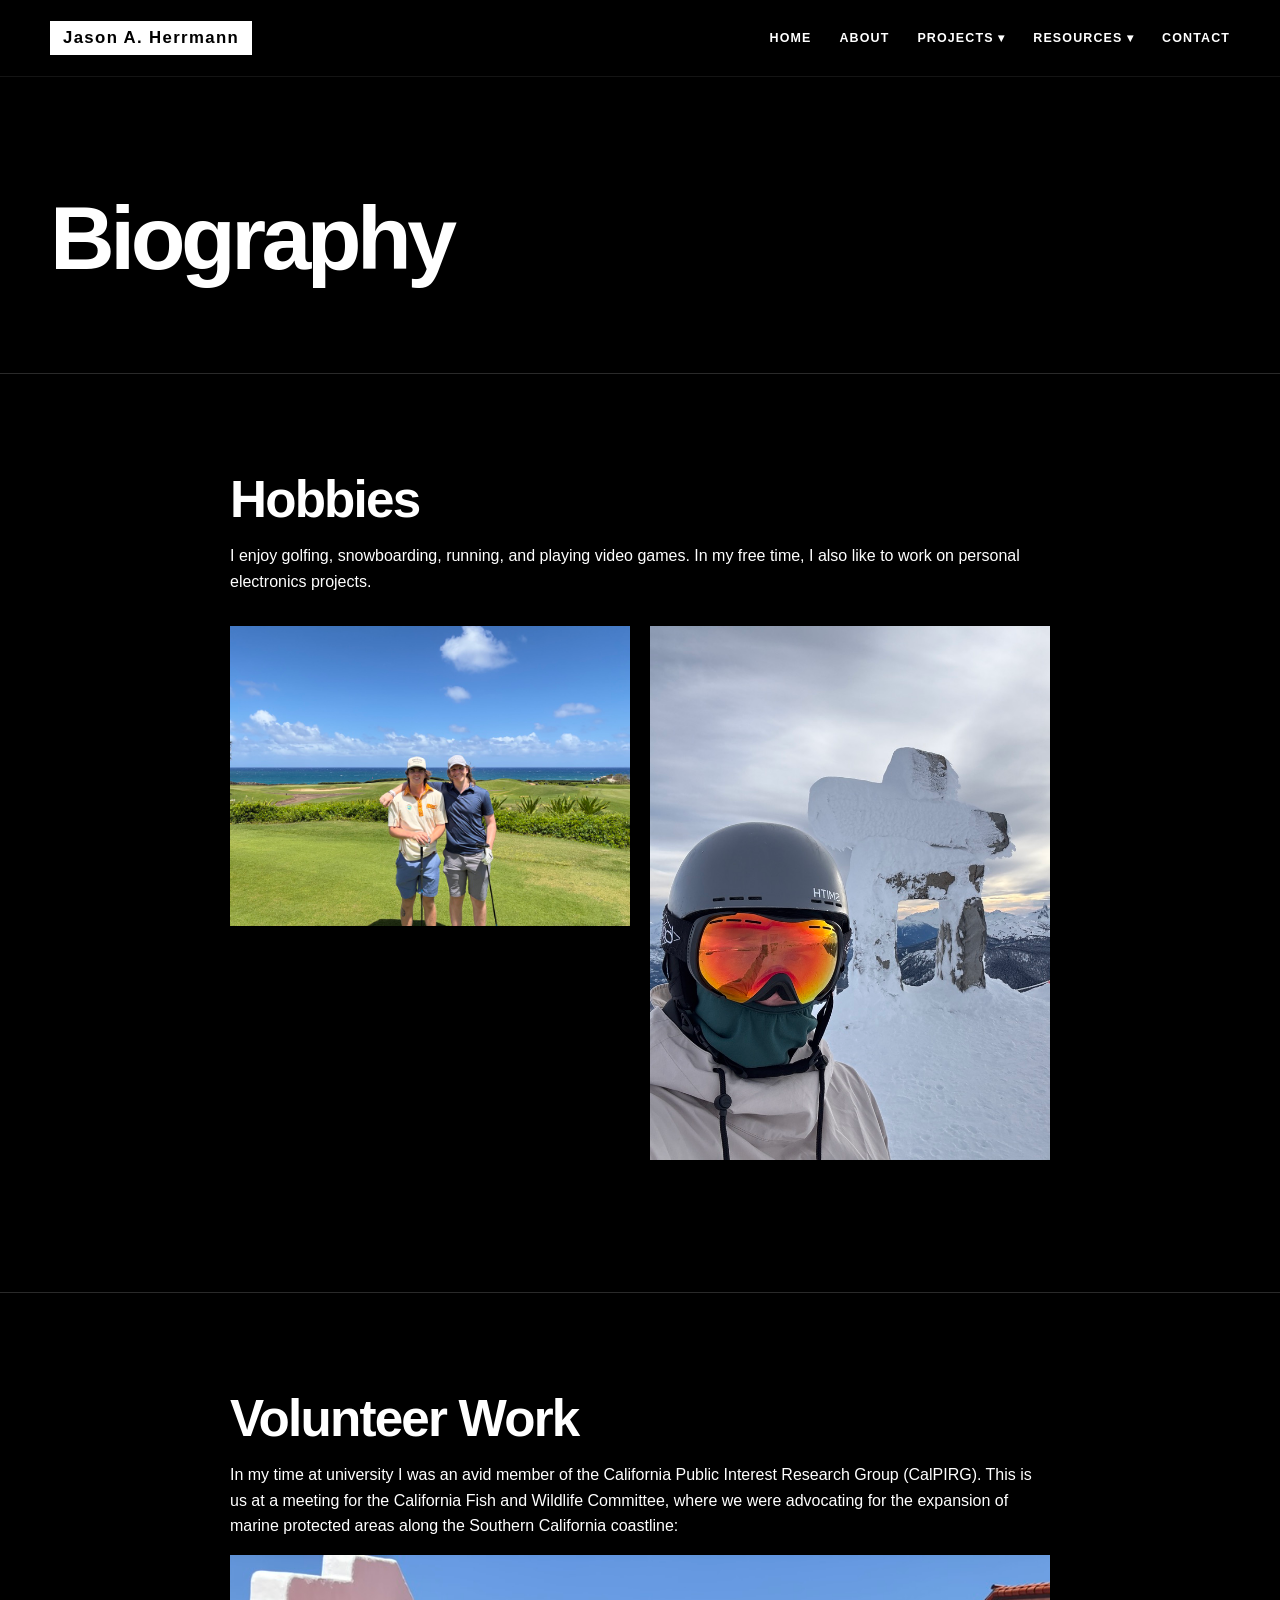
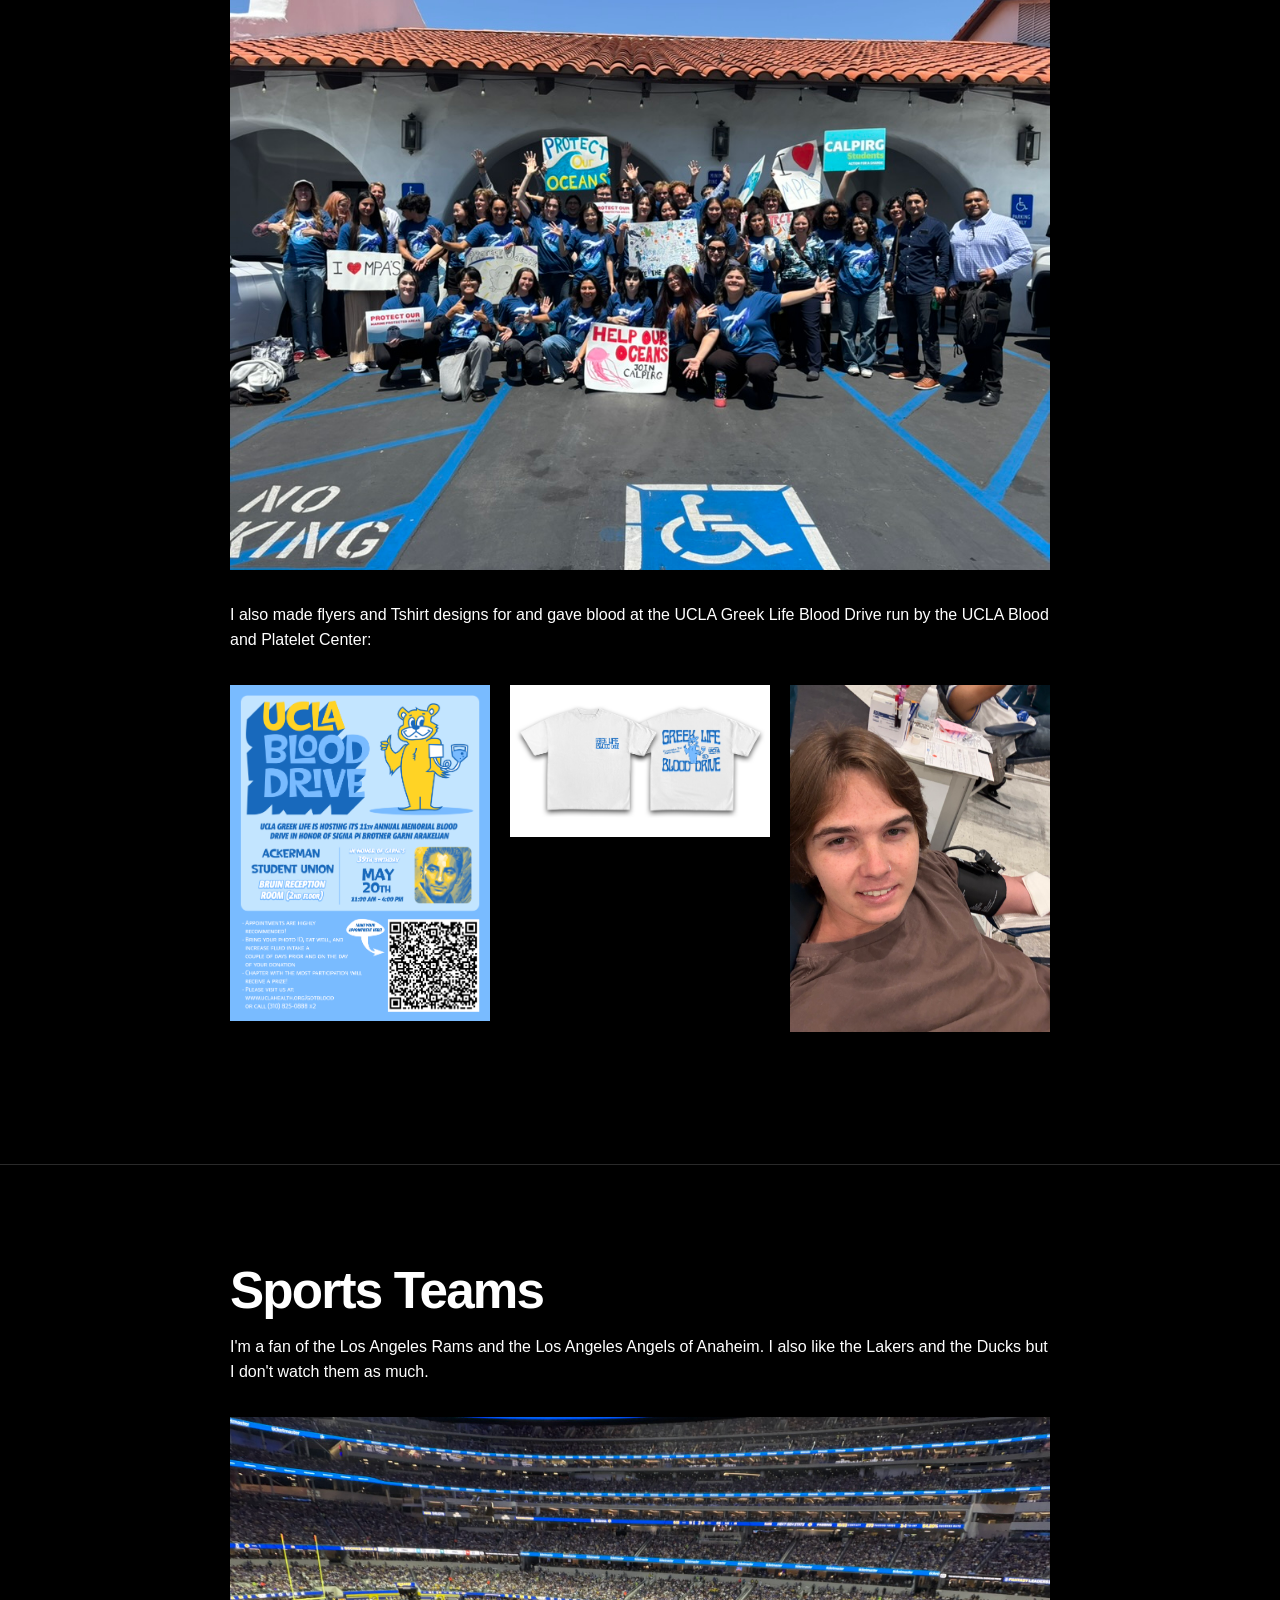
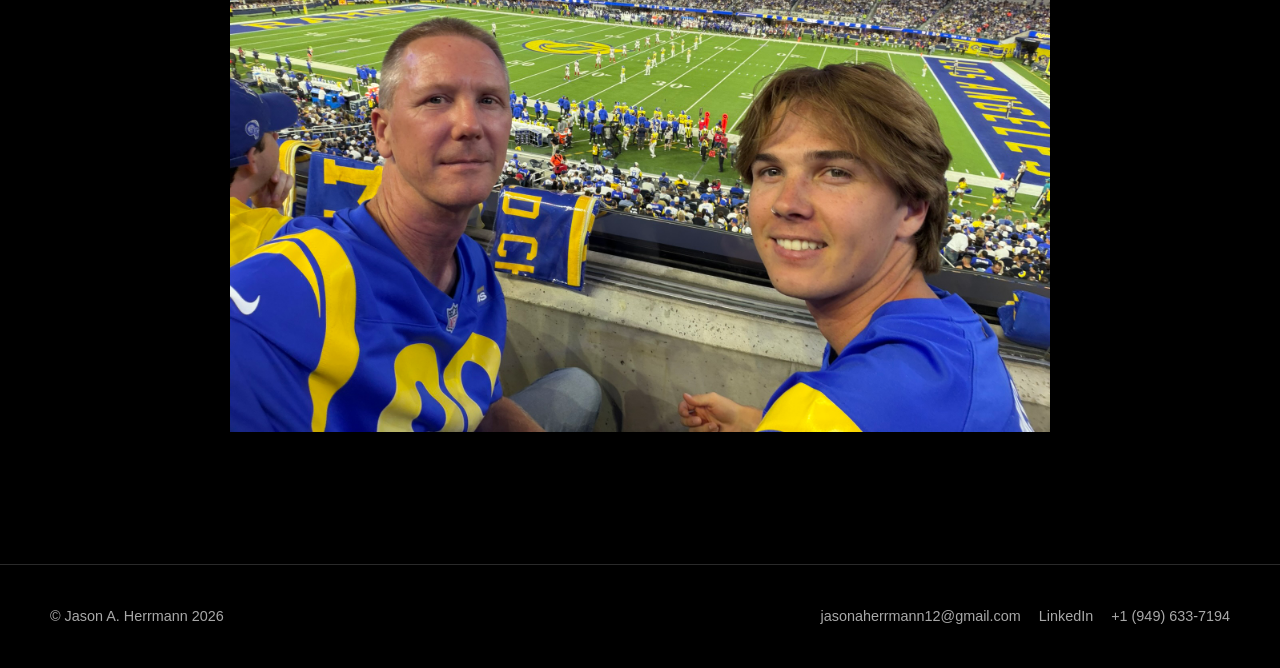
==== commit d1f0b285: "biography" ====
--- a/about.html
+++ b/about.html
@@ -45,7 +45,7 @@
 <main>
 <section class="page-header">
   <div class="container">
-    <h1>Bio.</h1>
+    <h1>Biography</h1>
     <p class="lead"></p>
   </div>
 </section>
@@ -139,4 +139,7 @@
 
 <script src="assets/js/main.js"></script>
 </body>
+
+<!-- Cloudflare Web Analytics --><script type='module' src='https://static.cloudflareinsights.com/beacon.min.js' data-cf-beacon='{"token": "ed3e31ca980144f69fb7b0af1544d131"}'></script><!-- End Cloudflare Web Analytics -->
+
 </html>
--- a/assets/css/style.css
+++ b/assets/css/style.css
@@ -570,4 +570,46 @@
 
 .centered-buttons {
   justify-content: center;
+}
+
+/* ---------- MOBILE CONTENT LAYOUT ---------- */
+
+@media (max-width: 820px) {
+
+  .grid {
+    grid-template-columns: 1fr;
+    gap: 20px;
+    width: 100%;
+  }
+
+  .grid > *,
+  .card {
+    width: 100%;
+    min-width: 0;
+  }
+
+
+  .hero-grid {
+    grid-template-columns: 1fr;
+    gap: 32px;
+    align-items: start;
+  }
+
+  .hero-grid > * {
+    width: 100%;
+    min-width: 0;
+  }
+
+  .hero-grid img {
+    width: 100%;
+    height: auto;
+    max-width: 100%;
+  }
+
+
+  .image-grid,
+  .image-grid.three {
+    grid-template-columns: 1fr;
+  }
+
 }
